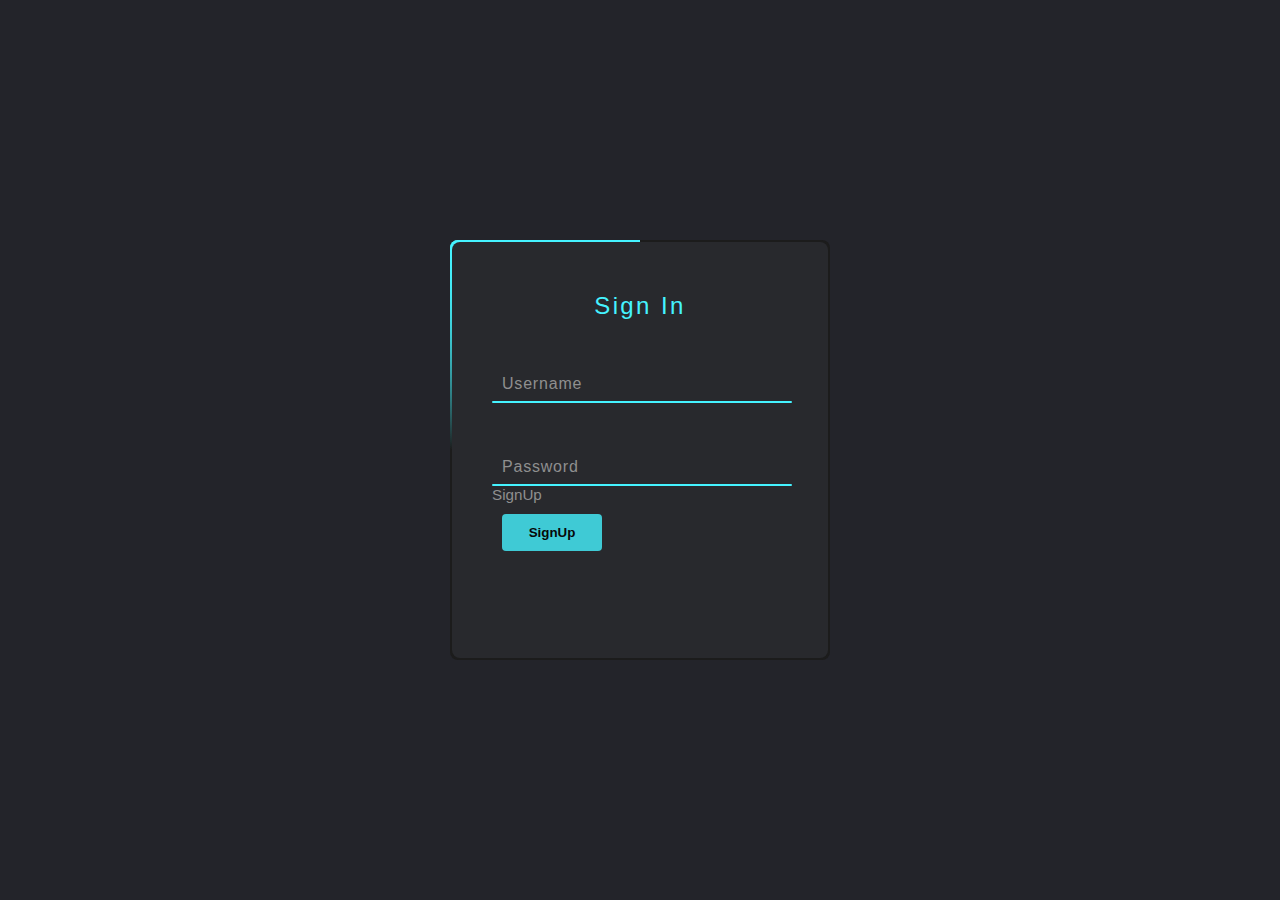
==== SignUp/SignUp.html @ dd6ff69a "Magic" ====
<!DOCTYPE html>
<html lang="en">
<head>
    <meta charset="UTF-8">
    <meta http-equiv="X-UA-Compatible" content="IE=edge">
    <meta name="viewport" content="width=device-width, initial-scale=1.0">
    <title>Sign Up</title>
    <link rel="stylesheet" href="index2.css">
</head>
<body>
    <div class="container">
        <div class="form">
            <h2>Sign In</h2>
            <div class="inputbox">
                <input type="text" required="required">
                <span>Username</span>
                <i></i>
            </div>
            <div class="inputbox">
                <input type="password" required="required">
                <span>Password</span>
                <i></i>
            </div>
            <div class="links">
                <a href="SignUp/SignUp.html">SignUp</a>
            </div>
            <input type="submit" value="SignUp">
        </div>
    </div>
</body>
</html>
---- SignUp/index2.css ----
*{
    margin: 0;
    padding: 0;
    box-sizing: border-box;
    font-family: 'Poppins', sans-serif;
}
body{
    display: flex;
    justify-content:center ;
    align-items: center;
    min-height: 100vh;
    background: #23242a;

}
.container{
    position: relative;
    width: 380px;
    height: 420px;
    background: #1c1c1c;
    border-radius: 8px;
    overflow: hidden;
}
.container::before
{
    content: '';
    position: absolute;
    top: -50%;
    left: -50%;
    width: 380px;
    height: 420px;
    background: linear-gradient(0deg, transparent,#45f3ff,#45f3ff);
    transform-origin: bottom right;
    animation:animate 6s linear infinite;

}
.container::after
{
    content: '';
    position: absolute;
    top: -50%;
    left: -50%;
    width: 380px;
    height: 420px;
    background: linear-gradient(0deg, transparent,#45f3ff,#45f3ff);
    transform-origin: bottom right;
    animation:animate 6s linear infinite;
    animation-delay: -3s;
}
@keyframes animate {
    0%
    {
        transform: rotate(0deg);
    }
    100%
    {
        transform: rotate(360deg);
    }
    
}
.form{
    position: absolute;
    inset: 2px;
    border-radius: 8px;
    background: #28292d;
    z-index: 10;
    padding: 50px 40px;
    display: flex;
    flex-direction: column;
}
.form h2{
    color: #45f3ff;
    font-weight: 500;
    text-align: center;
    letter-spacing: 0.1em;
}
.inputbox{
    position: relative;
    width: 300px;
    margin-top: 35px;
}
.inputbox input{
    position: relative;
    width: 100%;
    padding: 20px 10px 10px;
    background: transparent;
    border: none;
    outline: none;
    color: #23242a;
    font-size: 1em;
    letter-spacing: 0.05em;
    z-index: 10;
}
.inputbox span{
    position: absolute;
    left: 0;
    padding: 20px 10px 10px;
    font-size: 1em;
    color: #8f8f8f;
    pointer-events: none;
    letter-spacing: 0.05em;
    transition: 0.5s;
} 
.inputbox input:valid ~ span,
.inputbox input:focus ~ span
{
    color: #45f3ff;
    transform:translateX(0px) translateY(-34px);
    font-size: 0.75em;
}
.inputbox i
{
    position: absolute;
    left: 0;
    bottom: 0;
    width: 100%;
    height: 2px;
    background: #45f3ff;
    border-radius: 4px;
    transition: 0.5s;
    pointer-events: none;
    z-index: 9;
}
.inputbox input:valid ~ i,
.inputbox input:focus ~ i
{
    height: 44px;

}
.links p{
    color: #8f8f8f;
    font-weight: 100;
    text-align: left;
    letter-spacing: 0.1em;
}


.links a {
   
    margin: 10px 0;
    font-size: 0.95em;
    color: #8f8f8f;
    text-decoration: none;
}
.links a:hover,
.links a:nth-child(2)
{
    color:#45f3ff;
}
input[type="submit"]
{
    border: none;
    outline: none;
    background: #45f3ff;
    padding: 11px 25px;
    width: 100px;
    margin: 10px;
    border-radius: 4px ;
    font-weight: 600;
    cursor: pointer;
}
input[type="submit"]
{
    opacity: 0.8;
}
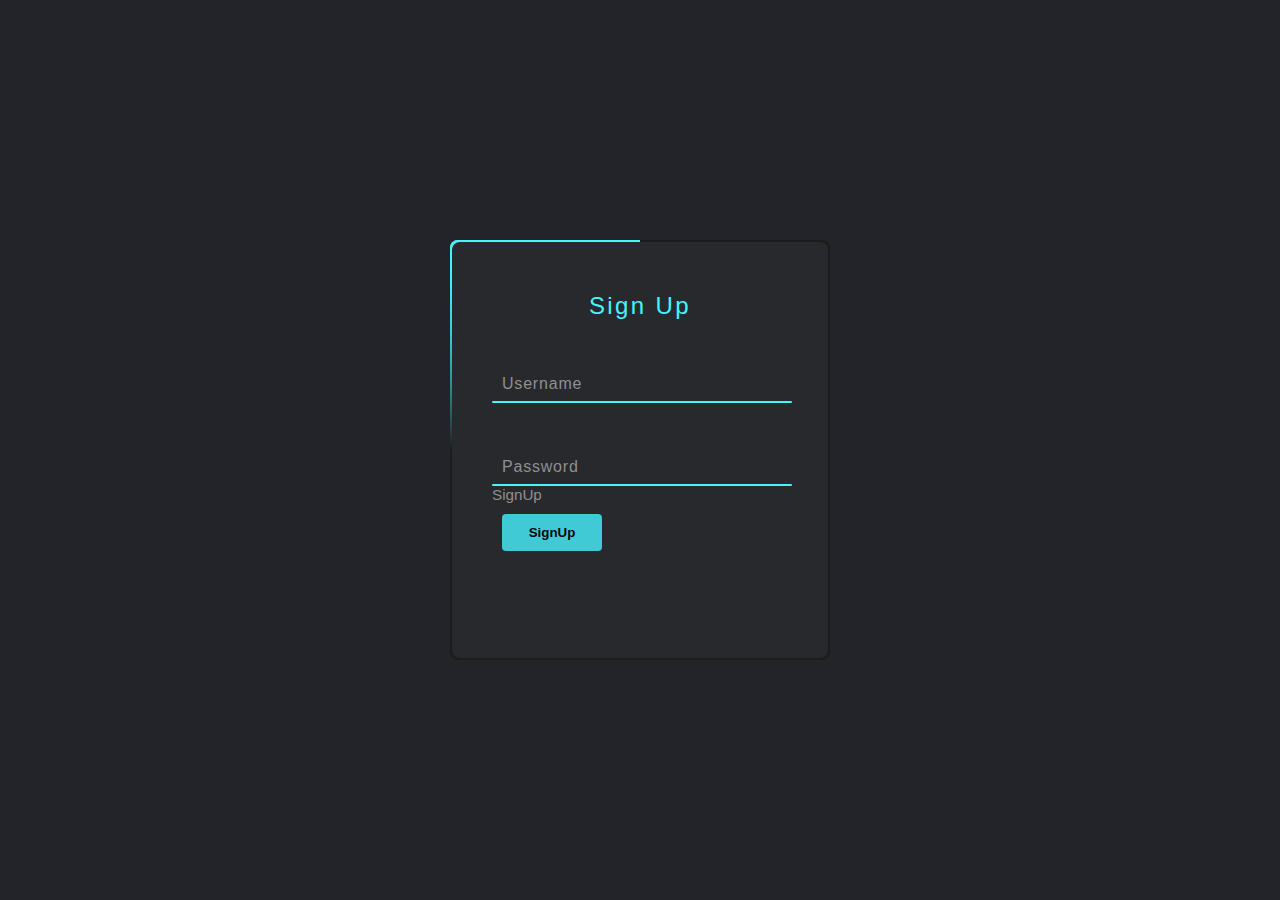
==== commit 17527554: "Update SignUp.html" ====
--- a/SignUp/SignUp.html
+++ b/SignUp/SignUp.html
@@ -10,7 +10,7 @@
 <body>
     <div class="container">
         <div class="form">
-            <h2>Sign In</h2>
+            <h2>Sign Up</h2>
             <div class="inputbox">
                 <input type="text" required="required">
                 <span>Username</span>
@@ -28,4 +28,4 @@
         </div>
     </div>
 </body>
-</html>+</html>
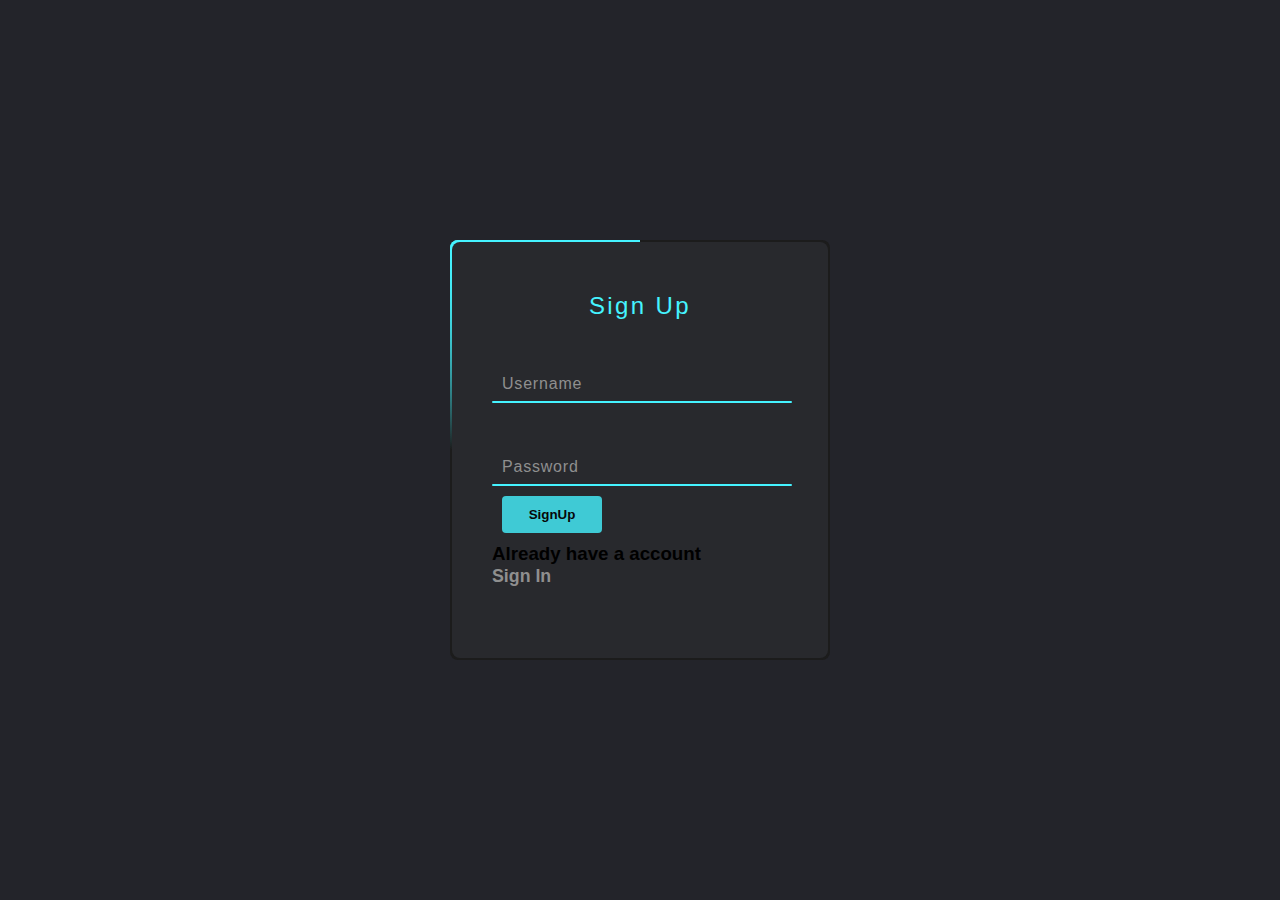
==== commit 9945dfc3: "Update SignUp.html" ====
--- a/SignUp/SignUp.html
+++ b/SignUp/SignUp.html
@@ -21,10 +21,12 @@
                 <span>Password</span>
                 <i></i>
             </div>
-            <div class="links">
-                <a href="SignUp/SignUp.html">SignUp</a>
+           
+            <input type="submit" value="SignUp">
+             <div class="links">
+                 <h3>Already have a account<h3>
+                <a href="index.html">Sign In</a>
             </div>
-            <input type="submit" value="SignUp">
         </div>
     </div>
 </body>
